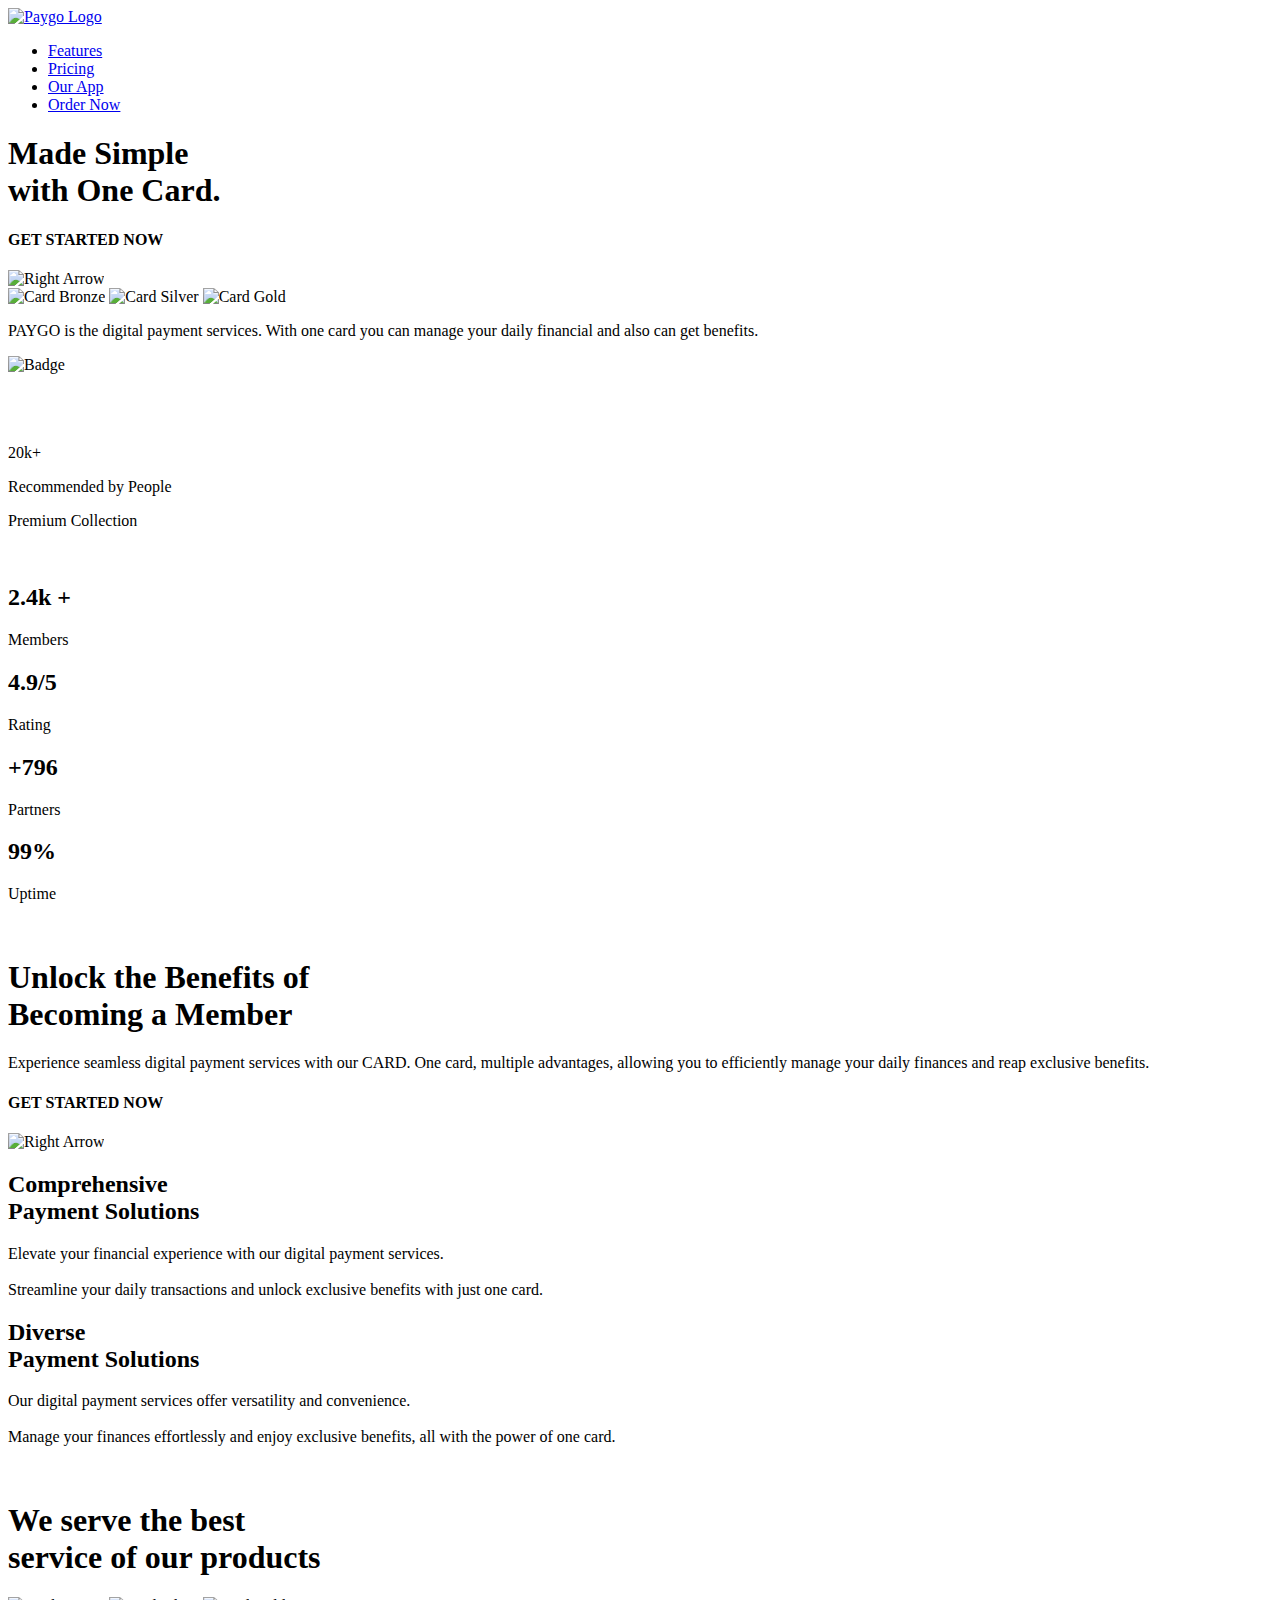
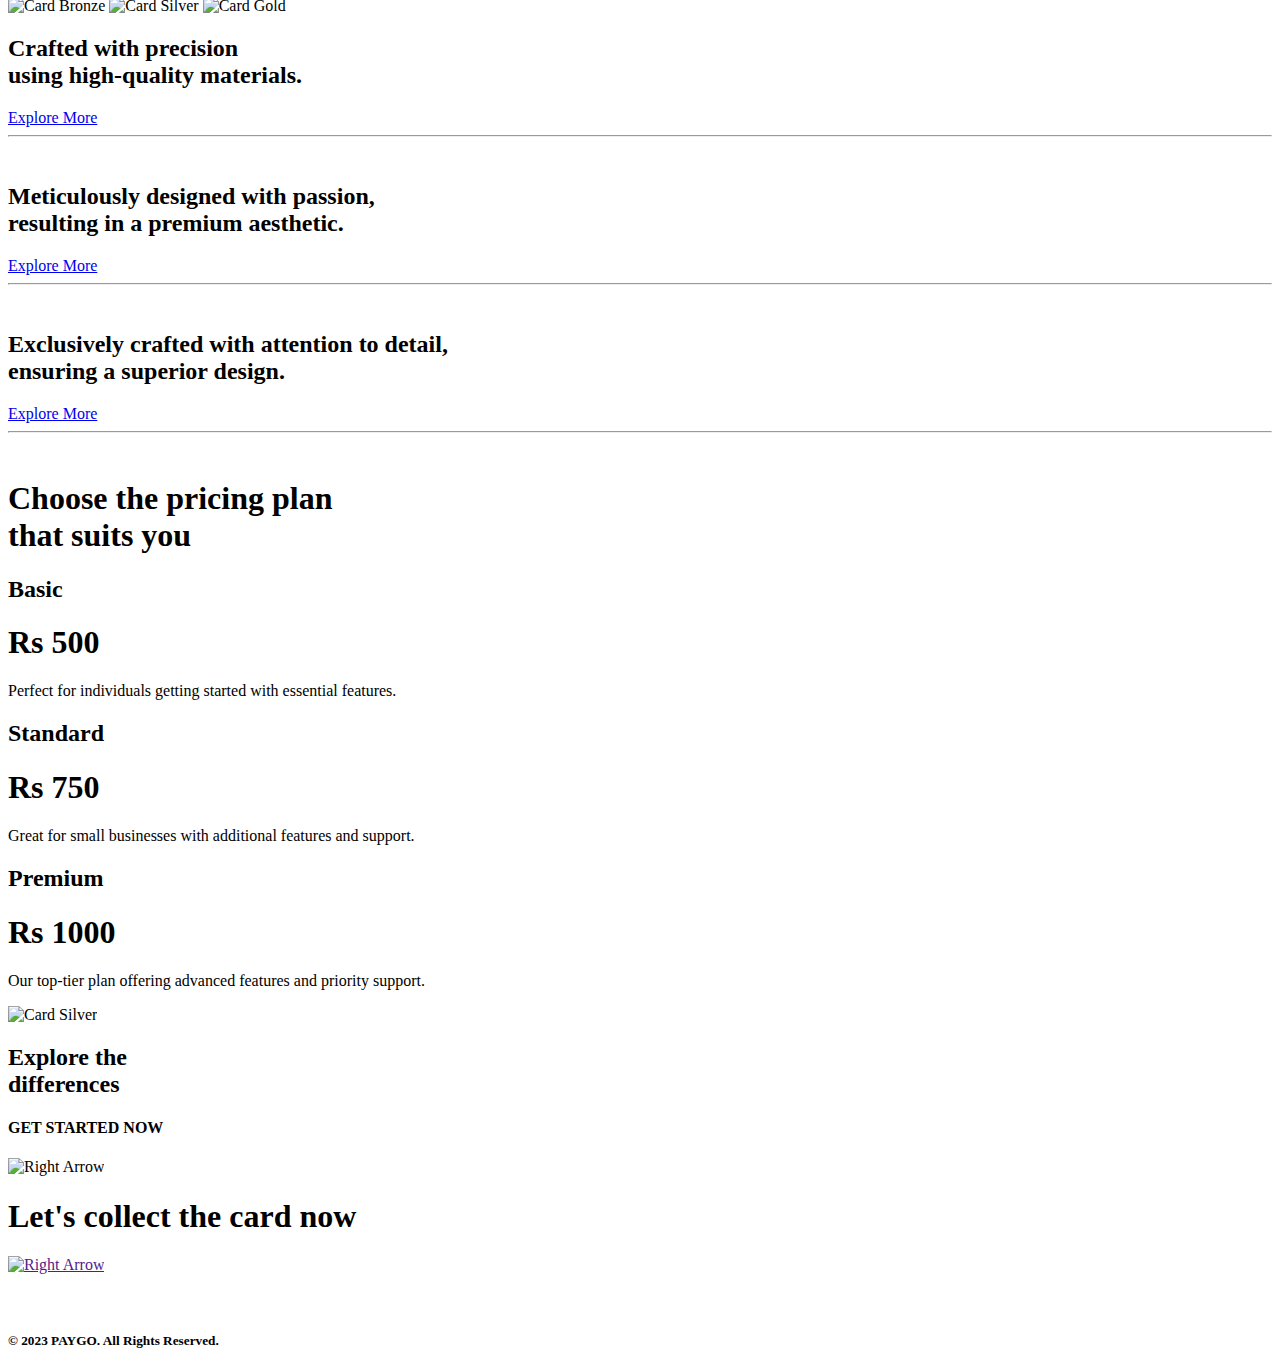
==== index.html @ 34a84944 "Update index.html" ====
<!-- Made by Yasin -->
<!DOCTYPE html>
<html lang="en">
<head>
    <meta charset="UTF-8">
    <meta name="viewport" content="width=device-width, initial-scale=1.0">
    <title>PAYGO - Payment Made Simple </title>
    <link rel="icon" type="image/png" href="./assets/images/favicon.png">
    <link rel="stylesheet" href="css/main.css">
    <link rel="stylesheet" href="css/home.css">

    <script src="js/gsap/minified/gsap.min.js"></script>
    <script src="js/gsap/minified/ScrollTrigger.min.js"></script>

    <script src="js/home.js" defer></script>
</head>
<body>
    <header>
        <div class="logo">
            <a href="/">
                <img src="assets/images/Logo.png" alt="Paygo Logo" srcset="">
            </a>
        </div>

        <div class="nav">
            <ul>
                <li><a href="/card-benefits.html">Features</a></li>
                <li><a href="/our-pricing.html">Pricing</a></li>
                <li><a href="/our-app.html">Our App</a></li>
                <li><a href="/order-card.html">Order Now</a></li>
            </ul>
        </div>
    </header>
    <section class="main">
        <!-- Hero Section -->
        <div class="hero-section">
            <div class="hero-row">
                <div class="hero-title-container">
                    <h1 class="hero-title" id="hero-text">
                        <span>Made</span> <span class="title-sparkle"> Simple </span> <br> <span>with</span> <span>One</span> <span class="title-blue">Card.</span>
                    </h1>
                </div>
        
                <div class="hero-call-to-action">
                    <div class="get-started-button">
                        <h4>GET STARTED NOW</h4>
                        <div class="arrow-icon">
                            <img src="assets/images/arrow.png" alt="Right Arrow">
                        </div>
                    </div>
                </div>
            </div>
        
            <div class="card-section">
                <div class="card-container">
                    <img class="card-image" id="card1" src="assets/images/card-bronze.png" alt="Card Bronze">
                    <img class="card-image" id="card2" src="assets/images/card-silver.png" alt="Card Silver">
                    <img class="card-image" id="card3" src="assets/images/card-gold.png" alt="Card Gold">
                    
                    <p id="card-description">
                        <span>PAYGO</span> <span>is</span> <span>the</span> <span>digital</span> <span>payment</span> <span>services.</span> 
                        <span>With</span> <span>one</span> <span>card</span> <span>you</span> <span>can</span>
                        <span>manage</span> <span>your</span> <span>daily</span> <span>financial</span> <span>and</span> <span>also</span> <span>can</span> <span>get</span> <span>benefits.</span>                    </p>
        
                    <img id="card-badge" src="assets/images/badge.png" draggable="false" alt="Badge">

                    <div class="people">
                        <div class="people-column">
                            <div class="pics">
                                <div class="dp">
                                    <img src="assets/images/dp1.jpg" draggable="false" alt="" srcset="">
                                </div>
                                <div class="dp">
                                    <img src="assets/images/dp2.jpg"  draggable="false" alt="" srcset="">
                                </div>
                                <div class="dp">
                                    <img src="assets/images/dp3.jpeg"  draggable="false" alt="" srcset="">
                                </div>
                            </div>
            
                            <div class="text">
                                <p>20k+</p>
                            </div>
                        </div>
                            <p class="pp">Recommended by People</p>
                       
                    </div>

                    <div class="p-collection">
                        <p>Premium Collection</p>
                        <div class="arrow">
                            <img src="assets/images/arrow-curve.png" alt="" srcset="">
                        </div>
                    </div>
                </div>
            </div>
        </div>
        
        
        

        <!-- Stats Section -->
        <div class="statistics-section">
            <div class="statistic-column">
                <div class="statistic-block">
                    <h2 class="member-count">2.4k <span class="title-blue">+</span></h2>
                    <p class="statistic-label">Members</p>
                </div>
                <div class="statistic-block">
                    <h2 class="rating">4.9/<span class="title-blue">5</span></h2>
                    <p class="statistic-label">Rating</p>
                </div>
                <div class="statistic-block">
                    <h2 class="partners-count"><span class="title-blue">+</span>796</h2>
                    <p class="statistic-label">Partners</p>
                </div>
                <div class="statistic-block">
                    <h2 class="uptime">99<span class="title-blue">%</span></h2>
                    <p class="statistic-label">Uptime</p>
                </div>
            </div>
        </div>

        <br>


       <!-- Advantages Section -->
        <div class="advantages-section">
            <div class="advantages-column">
                <div class="advantage-titles">
                    <h1 class="hero-title" id="adv-title2">
                        <span>Unlock</span> <span>the</span> <span>Benefits</span> <span>of</span><br>
                        <span>Becoming</span> <span>a</span> <span class="title-blue">Member</span>
                    </h1>
                    <div>
                        <p class="advantage-description" id="adv-description">
                            Experience seamless digital payment services with our CARD. One card, multiple advantages, allowing you to efficiently manage your daily finances and reap exclusive benefits.
                        </p>
                    </div>
                </div>
                <div class="hero-call-to-action">
                    <div class="get-started-button gt2">
                        <h4>GET STARTED NOW</h4>
                        <div class="arrow-icon">
                            <img src="assets/images/arrow.png" alt="Right Arrow">
                        </div>
                    </div>
                </div>
                <div class="payment-cards">
                    <div class="payment-card">
                        <h2>Comprehensive<br>Payment Solutions</h2>
                        <p>Elevate your financial experience with our digital payment services.<br><br>Streamline your daily transactions and unlock exclusive benefits with just one card.</p>
                        <div></div>
                    </div>
                    <div class="payment-card" id="payment-card2">
                        <h2>Diverse<br>Payment Solutions</h2>
                        <p>Our digital payment services offer versatility and convenience.<br><br>Manage your finances effortlessly and enjoy exclusive benefits, all with the power of one card.</p>
                        <div></div>
                    </div>
                </div>
            </div>
        </div>

        
        <br>

        <!-- Services Section -->
        <div class="services-section">
            <div class="services-column">
                <h1 class="hero-title" id="srv-title">
                    <span>We</span> <span>serve</span> <span>the</span> <span>best</span><br>
                    <span>service</span> <span>of</span> <span>our</span> <span class="title-blue">products</span>
                </h1>
                <div class="service-qualities">
                    <div class="card-images">
                        <img class="srv-card" src="assets/images/card-bronze.png" alt="Card Bronze">
                        <img class="srv-card" src="assets/images/card-silver.png" alt="Card Silver">
                        <img class="srv-card" src="assets/images/card-gold.png" alt="Card Gold">
                    </div>
                    <div class="card-descriptions">
                        <h2>
                            Crafted with precision<br>using high-quality materials.
                        </h2>
                        <a href="#">Explore More</a>
                        <hr>
                        <br>
                    
                        <h2>
                            Meticulously designed with passion,<br>resulting in a premium aesthetic.
                        </h2>
                        <a href="#">Explore More</a>
                        <hr>
                        <br>
                    
                        <h2>
                            Exclusively crafted with attention to detail,<br>ensuring a superior design.
                        </h2>
                        <a href="#">Explore More</a>
                        <hr>
                        <br>
                    </div>
                    
                </div>
            </div>
        </div>


       <!-- Price Section -->
        <div class="pricing-section">
            <div class="pricing-column">
                <h1 class="hero-title">
                    Choose the <span class="title-blue">pricing plan</span><br>that suits you
                </h1>

                <div class="pricing-container">
                    <div class="pricing-card">
                        <h2>Basic</h2>
                        <h1>Rs 500</h1>
                        <p>Perfect for individuals getting started with essential features.</p>
                    </div>
                    <div class="pricing-card">
                        <h2>Standard</h2>
                        <h1>Rs 750</h1>
                        <p>Great for small businesses with additional features and support.</p>
                    </div>
                    <div class="pricing-card">
                        <h2>Premium</h2>
                        <h1>Rs 1000</h1>
                        <p>Our top-tier plan offering advanced features and priority support.</p>
                    </div>
                </div>

                <div class="pricing-difference">
                    <div class="difference-image">
                        <img id="explore-card"  src="assets/images/card-silver.png" alt="Card Silver">
                    </div>
                    <div class="difference-text">
                        <h2>Explore the<br>differences</h2>
                        <div class="hero-call-to-action">
                            <div class="get-started-button">
                                <h4>GET STARTED NOW</h4>
                                <div class="arrow-icon">
                                    <img src="assets/images/arrow.png" alt="Right Arrow">
                                </div>
                            </div>
                        </div>
                    </div>
                </div>
            </div>
        </div>

        <div class="card-collection-section">
            <div class="card-collection-column">
                <h1 class="hero-title">Let's collect the card now</h1>
                <div class="arrow-icon large">
                    <a href=""><img src="assets/images/arrow.png" alt="Right Arrow"></a>
                </div>
                
            </div>
        </div>
        

        
        <br><br>

    </section>

    <footer>
        <div class="copy">
            <h5> &copy; 2023 PAYGO. All Rights Reserved.</h5>
        </div>
    </footer>
</body>
</html>
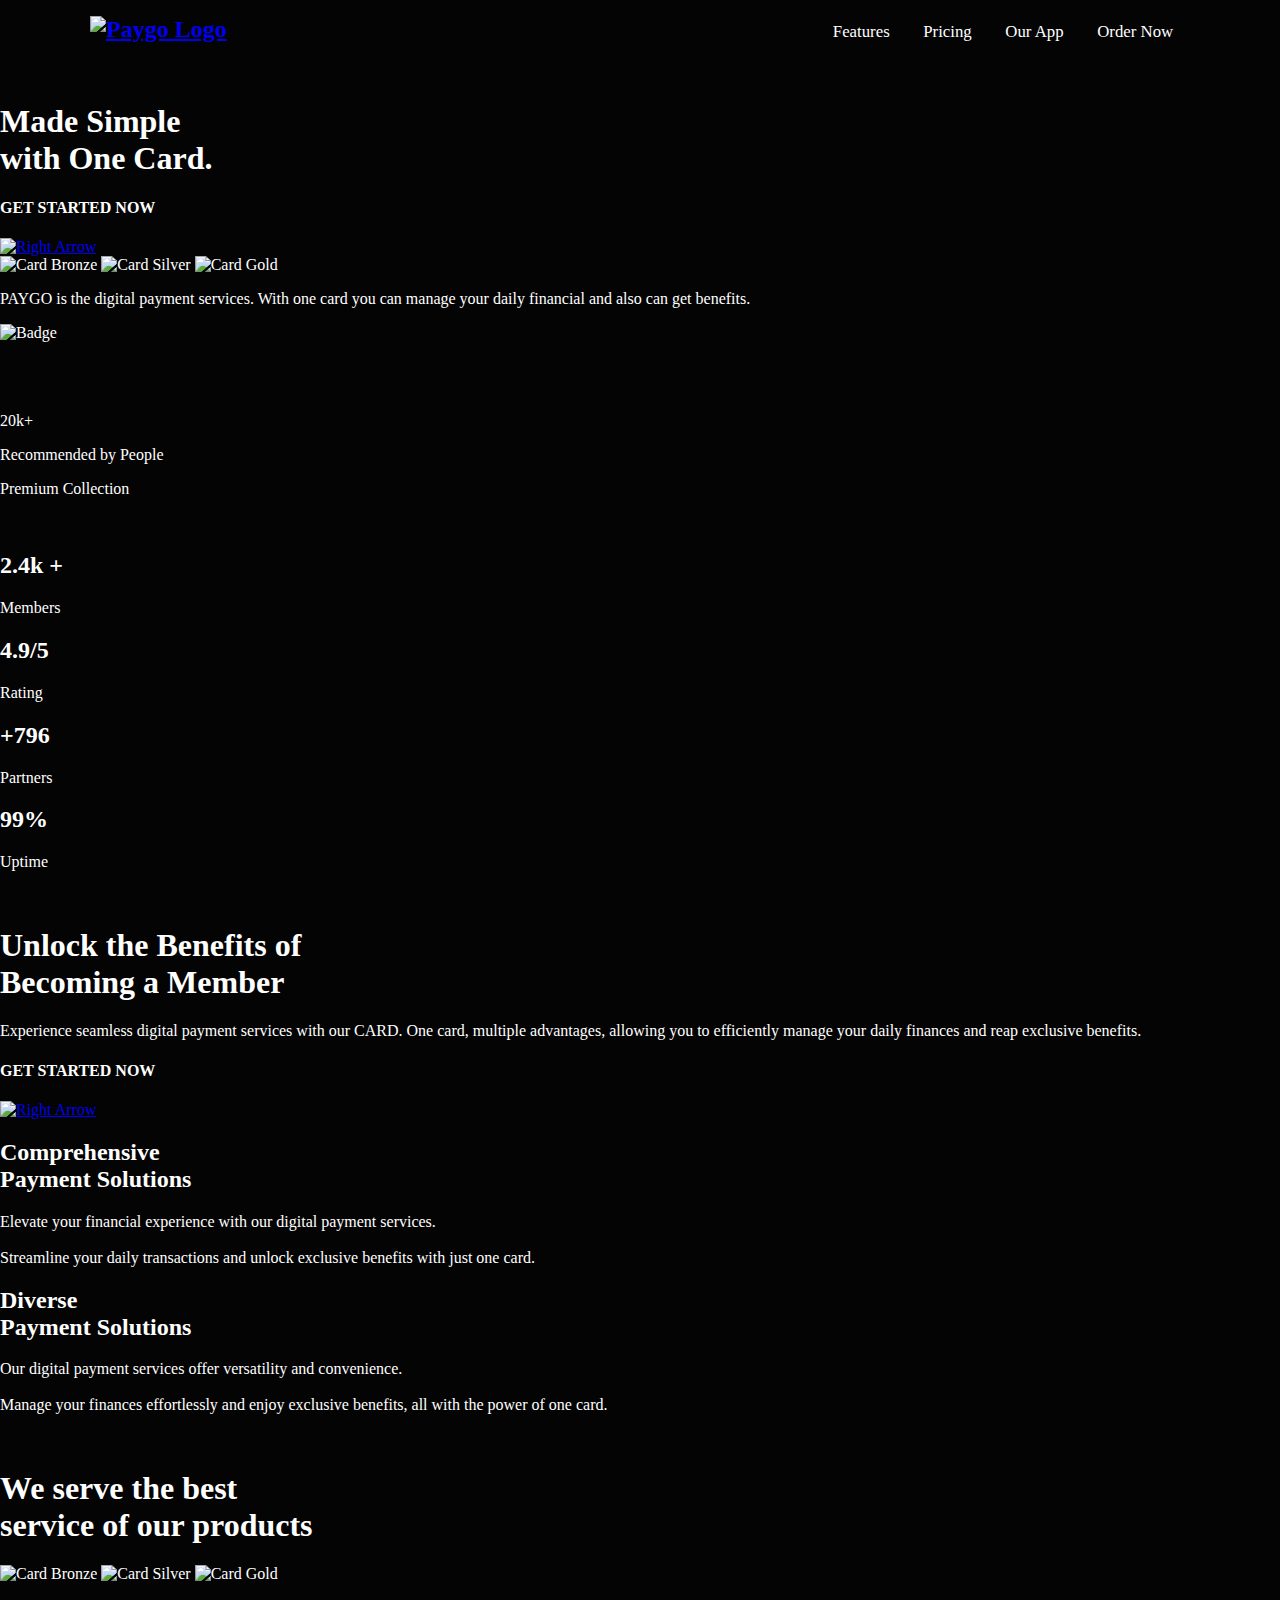
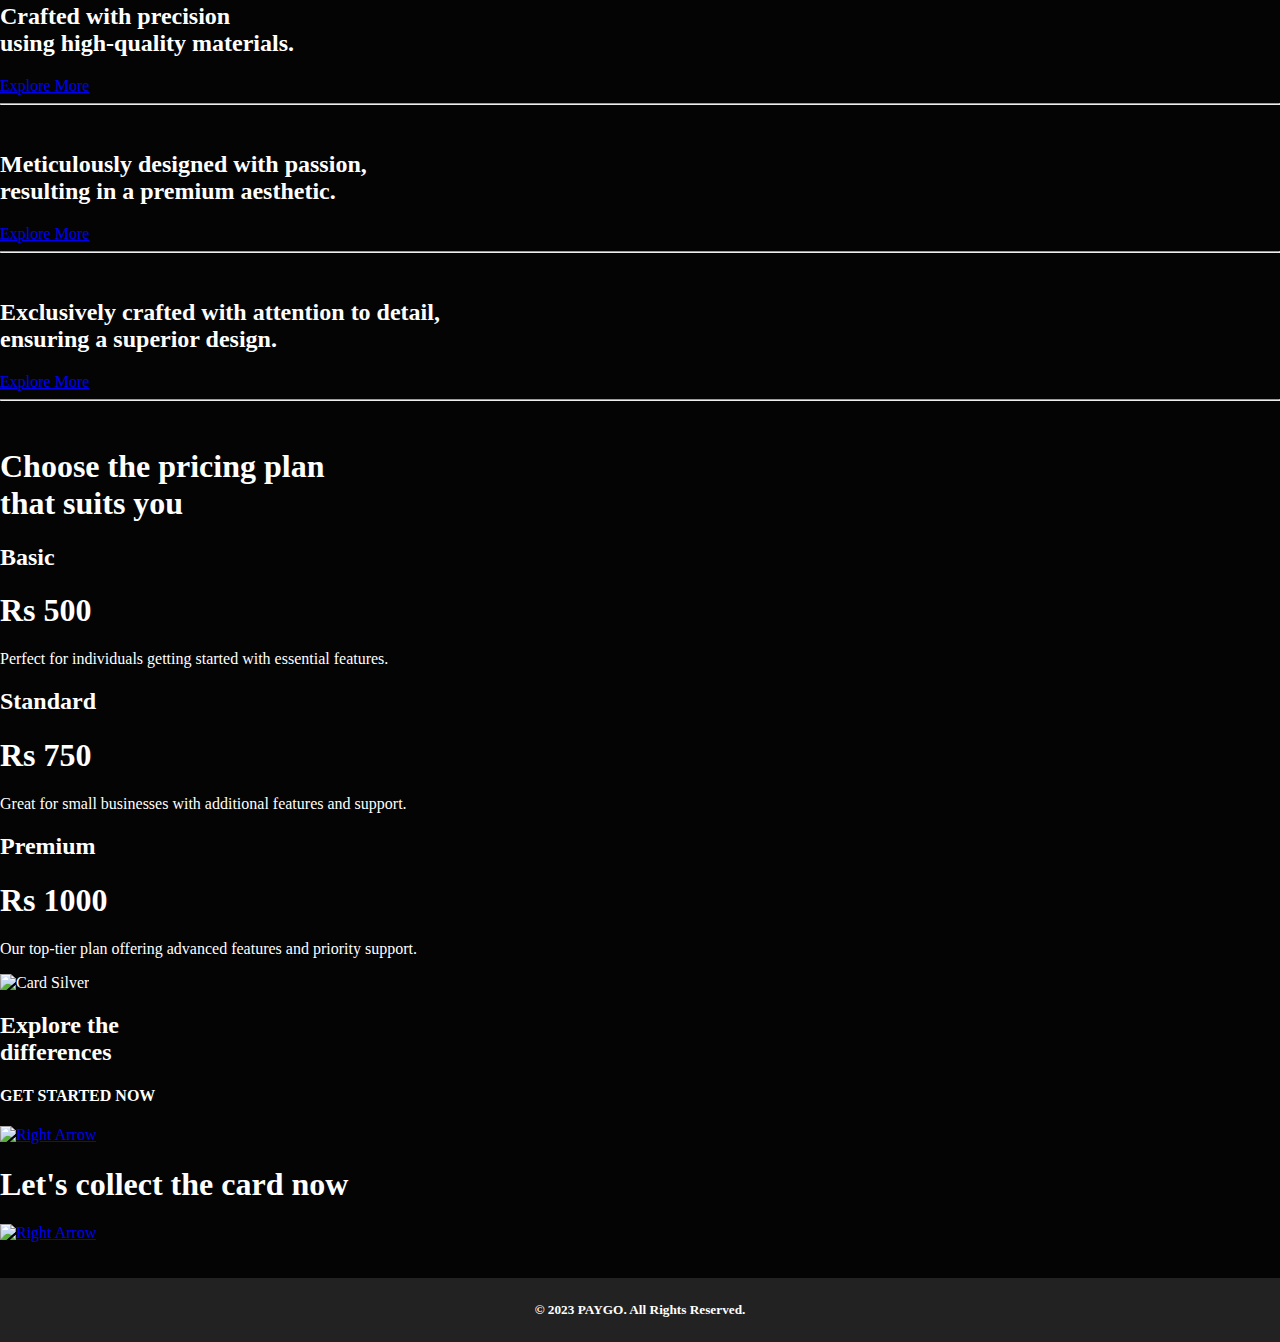
==== commit 714e11cf: "finalized" ====
--- a/index.html
+++ b/index.html
@@ -45,7 +45,9 @@
                     <div class="get-started-button">
                         <h4>GET STARTED NOW</h4>
                         <div class="arrow-icon">
-                            <img src="assets/images/arrow.png" alt="Right Arrow">
+                            <a href="/order-card.html">
+                                <img src="assets/images/arrow.png" alt="Right Arrow">
+                            </a>
                         </div>
                     </div>
                 </div>
@@ -142,7 +144,9 @@
                     <div class="get-started-button gt2">
                         <h4>GET STARTED NOW</h4>
                         <div class="arrow-icon">
-                            <img src="assets/images/arrow.png" alt="Right Arrow">
+                            <a href="/order-card.html">
+                                <img src="assets/images/arrow.png" alt="Right Arrow">
+                            </a>
                         </div>
                     </div>
                 </div>
@@ -240,7 +244,9 @@
                             <div class="get-started-button">
                                 <h4>GET STARTED NOW</h4>
                                 <div class="arrow-icon">
-                                    <img src="assets/images/arrow.png" alt="Right Arrow">
+                                    <a href="/order-card.html">
+                                        <img src="assets/images/arrow.png" alt="Right Arrow">
+                                    </a>
                                 </div>
                             </div>
                         </div>
@@ -253,7 +259,9 @@
             <div class="card-collection-column">
                 <h1 class="hero-title">Let's collect the card now</h1>
                 <div class="arrow-icon large">
-                    <a href=""><img src="assets/images/arrow.png" alt="Right Arrow"></a>
+                    <a href="/order-card.html">
+                        <img src="assets/images/arrow.png" alt="Right Arrow">
+                    </a>
                 </div>
                 
             </div>
--- a/css/main.css
+++ b/css/main.css
@@ -0,0 +1,77 @@
+@font-face {
+  font-family: 'Roboto';
+  src: url('../assets/fonts/Roboto-Regular.ttf') format('truetype');
+}
+
+:root {
+  background-color: #0B0B0B;
+  color: rgb(255, 255, 255);
+  font-family: 'Roboto';
+  background-image: url("../assets/images/wavy.webp");
+}
+
+body {
+  margin: 0; 
+  background:  rgba(0, 0, 0, 0.6);
+}
+
+header {
+  padding: 1em;
+  text-align: center;
+  display: flex;
+  justify-content: space-between;
+  max-width: 1100px;
+  margin: 0 auto;
+}
+
+.logo {
+  height: 50px;
+}
+
+.logo img {
+  max-width: 100%;
+  height: 100%;
+  object-fit: contain;
+}
+
+header div {
+  font-size: 1.5em;
+  font-weight: bold;
+}
+
+.nav ul {
+  list-style: none;
+  display: flex;
+  justify-content: center;
+  margin: 0;
+  padding: 0;
+}
+
+.nav li {
+  margin: 0;
+  padding: 0;
+}
+
+.nav a {
+  text-decoration: none;
+  color: #fff;
+  padding: 0.5em 1em;
+  border-radius: 5px;
+  transition: background-color 0.3s ease;
+  font-size: 0.7em;
+  font-weight: 400;
+}
+
+.nav a:hover {
+  background-color: #222222;
+}
+
+
+
+
+/* Footer */
+footer{
+  background-color: #222222;
+  padding: 0.1em;
+  text-align: center;
+}